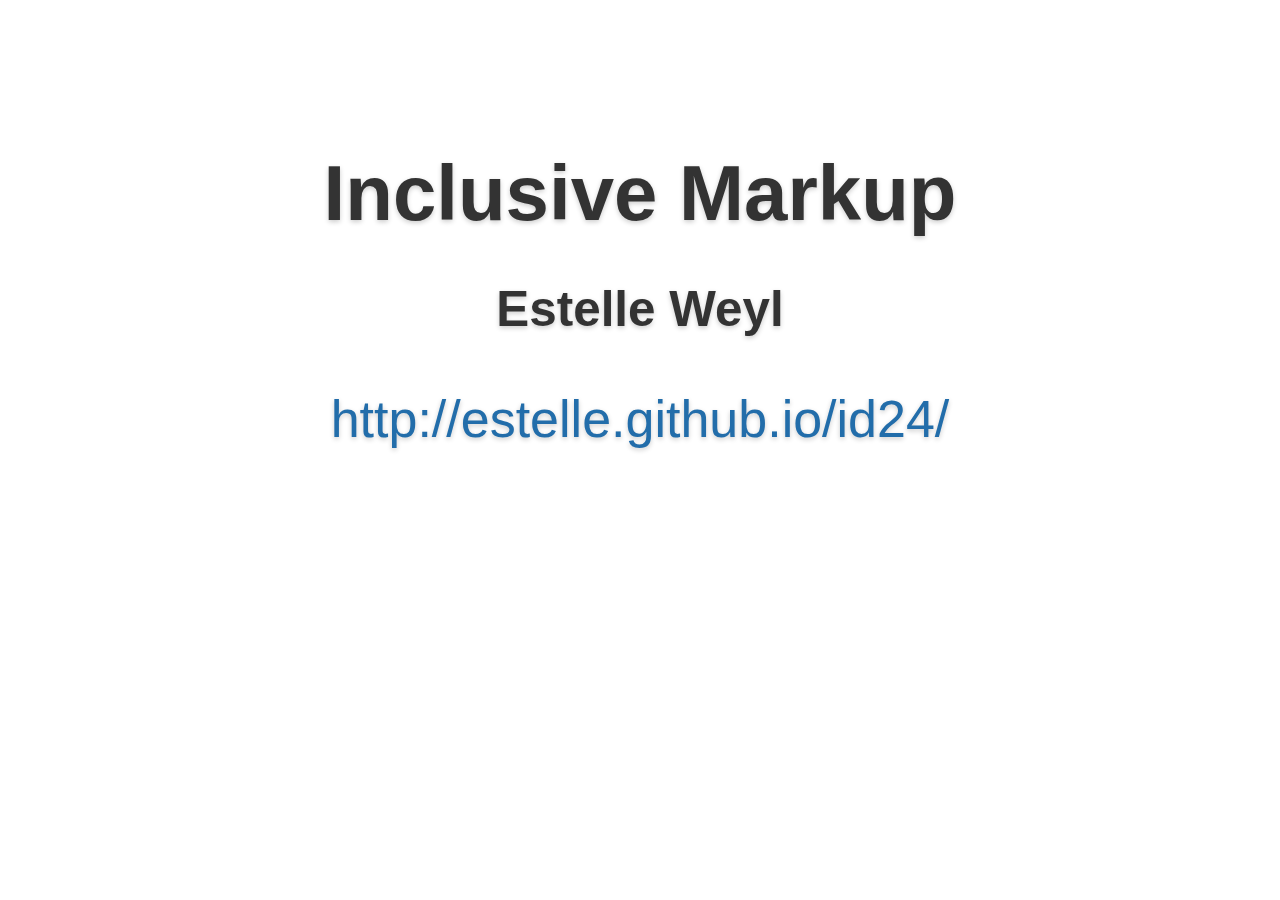
==== index.html @ c968b239 "first commit" ====
<!DOCTYPE HTML>
<html>
<head> 
<meta charset="utf-8" />
    <title>Simple.  Accessible. Fast.</title>
<!--
Made by: Estelle Weyl
Copyright:  CC-SA-NC-BY - Creative Commons Attribution-NonCommercial-ShareAlike
Based on: http://estelle.github.com/slides 
-->    
<link rel="stylesheet"  class="removeForAT" href="css/styles.css">
<style>
pre {padding-top: 1.8vh;line-height: 4vh; background-size: 100% 8vh; font-size: 3.5vh; position: relative; top: -10px;}
.tweet .content{
  display: flex;
  align-content: center;
  justify-content: center;
  height: 80vh;
  padding-top: 120px;
}
twitterwidget {
  transform: scale(1.5) !important;
}

.wcag2 p + ol {
  max-height: 0px;
  overflow: hidden;
  transition: 200ms;
}
.wcag2 p:hover + ol {
  max-height: 1000px;
}
object.enlarge {
  width: 75%;
}
</style> <base target="play"/>
</head>

<body> 
<div id="presentation">
   <div id="slides">
   


  <div class="slide intro">
    <section class="content">
    <h1 style="font-size: 3rem; margin-top: 10%;">Inclusive Markup</h1>
      <h2>Estelle Weyl</h2>
      <p><a href="http://estelle.github.io/id24/
">http://estelle.github.io/id24/

</a></p>
<button id="killCSS" class="skiplink">Enable Screen Reader Access</button>
      
    </section>
</div>





<div class="slide">
<section class="content">
<h1>Estelle Weyl</h1>
<h2>Funemployed at <a href="http://www.standardista.com">standardista.com</a></h2><h2><a href="http://www.twitter.com/estellevw">@estellevw</a><br><a href="http://www.twitter.com/standardista">@standardista</a></h2>
<div style="display: flex">
  <img src="http://akamaicovers.oreilly.com/images/9780987467485/cat.gif" alt="HTML5 and CSS3 for the Real World">
  <img src="http://akamaicovers.oreilly.com/images/0636920041658/cat.gif" alt="Animations and Transitions with CSS"/>
  <img src="http://akamaicovers.oreilly.com/images/0636920021711/cat.gif" alt="MObile HTML5" />
  <img src="http://akamaicovers.oreilly.com/images/0636920025955/cat.gif" alt="Web Performance Daybook"/>
  <img src="https://covers.oreillystatic.com/images/0636920066682/cat.gif" alt="Flexbox in CSS"/>
  <img src="https://covers.oreillystatic.com/images/0636920012726/cat.gif" alt="CSS: The Definitive Guide">
</div>
</section>
</div>


<div class="slide intro">
<header><h1 aria-label="Using Web Standards for Accessibility and Performance" onmouseover="this.innerHTML
 = 'Accessibility and Performance with Web Standards';"
 onmouseout="this.innerHTML
 = 'Inclusive Markup';"
 >Inclusive Markup.</h1></header>

  <table cellpadding="0" cellspacing="0" align="center">
  	<tr>
  	<td style="border-bottom: 5px solid #226daa; width: 25vw; height: 20vh;">Issues</td>
  	<td style="border-left: 5px solid #226daa;  border-bottom:5px solid #226daa; ">Prescriptions</td>
  	</tr>
  	<tr>
  	<td>Features</td>
  	<td style="border-left: 5px solid #226daa; width: 25vw; height: 20vh;">Solutions</td>
  	</tr>
  </table>

</div>

<div class="slide intro">
<header><h1>Accessibility</h1></header>
</div>



<!-- slide -->
<div class="slide blind">
<h1>Screen Reader experience</h1>
<p><a href="" aria-label="don't click this link. It's a example of bad user experience">click here</a>.</p> <div style="color: black">When the only text in a link is "click here", the screen reader user has a bad experience, and the user tabbing through links has to read the context around the link to figure out what is going on.</div>
</p>
</div>


<!-- Slide -->
<div class="slide deaf">

<h1>Hearing impaired experience</h1>
<section>
<iframe src="https://vine.co/v/eaKw7953pij/embed/simple" width="600" height="600" frameborder="0" aria-label="a video of Miss Piggy and Kermit the frog speaking (along with Statler and Waldorf), but there is no sound and no subtitles"></iframe><script src="https://platform.vine.co/static/scripts/embed.js"></script>
  </video>
  </section>
</div>

<!-- slide -->
<div class="slide deaf colorblind" style="">
<h1>Color Blindness experience</h1>
<section><img src="assets/images/colors.jpg" style="max-height: 90vh; max-width: 100vw" alt="five examples of numbers that might be impossible to read to a user depending one their type of color blindness">
</div>
      <!-- slide -->
   <div class="slide tweet" style="text-align: center; padding-top: 40px;"> 
<a href="https://twitter.com/dugboticus/status/720542337185771520"><img alt="Disability: a mismatch in interaction between the features of a person’s body and the features of the environment in which they live. &mdash; Alistair Duggin (@dugboticus) April 14, 2016" src="assets/images/tweetdisability.png"></a>
</div>


<div class="slide graph svg">
<header><h1>We all benefit from the <abbr title="Americans with Disabilities Act">ADA</abbr></h1></header>
	
<ul>
	<li><svg xmlns="http://www.w3.org/2000/svg" xmlns:xlink="http://www.w3.org/1999/xlink" version="1.1" x="0px" y="0px" viewBox="0 0 96 120" enable-background="new 0 0 96 96" xml:space="preserve" aria-label="wheelchair"><title>wheelchair</title><path d="M90,79h-8V49c0-1.1-0.9-2-2-2h-7.408c-1.424-4.4-3.699-8.416-6.619-11.86C65.973,35.092,66,35.052,66,35V17c0-1.1-0.9-2-2-2  H26V5c0-1.1-0.896-2-2-2h-6c-1.104,0-2,0.9-2,2s0.896,2,2,2h4v20c0,0.056,0.028,0.1,0.032,0.156C11.288,33.18,4,44.668,4,57.836  C4,77.229,19.772,93,39.16,93c19.388,0,35.164-15.771,35.164-35.164c0-2.34-0.248-4.624-0.68-6.836H78v30c0,1.1,0.9,2,2,2h10  c1.104,0,2-0.9,2-2S91.1,79,90,79z M26,19h36v12.156c-6.152-5.272-14.12-8.48-22.84-8.48c-4.656,0-9.088,0.924-13.16,2.584V19z   M39.16,63.836c-3.308,0-5.996-2.691-5.996-6s2.688-6,5.996-6c3.312,0,6.004,2.691,6.004,6S42.472,63.836,39.16,63.836z"></path><path d="M41.16,57.836c0,1.105-0.895,2-2,2s-2-0.895-2-2s0.895-2,2-2S41.16,56.73,41.16,57.836z"></path><text x="0" y="111" fill="#000000" font-size="5px" font-weight="bold" font-family="'Helvetica Neue', Helvetica, Arial-Unicode, Arial, Sans-serif">Created by iconsmind.com</text><text x="0" y="116" fill="#000000" font-size="5px" font-weight="bold" font-family="'Helvetica Neue', Helvetica, Arial-Unicode, Arial, Sans-serif">from the Noun Project</text></svg></li>
	<li>

<svg aria-label="baby carriage or pram" xmlns="http://www.w3.org/2000/svg" xmlns:xlink="http://www.w3.org/1999/xlink" version="1.1" x="0px" y="0px" viewBox="0 0 96 120" enable-background="new 0 0 96 96" xml:space="preserve"><title>baby carriage or pram</title><path d="M44.988,63h20c15.863,0,28.836-12.393,29.871-28H15.12C16.16,50.604,29.124,63,44.988,63z"></path><path d="M12.156,31h5.66L4.528,17.712c-0.78-0.776-2.048-0.776-2.828,0c-0.78,0.78-0.78,2.048,0,2.828L12.156,31z"></path><path d="M64.988,3h-12c-1.104,0-2,0.896-2,2v26h43.896C93.844,15.392,80.855,3,64.988,3z"></path><path d="M78.652,65c-7.721,0-14,6.28-14,14c0,7.721,6.279,14,14,14c7.72,0,14-6.279,14-14C92.652,71.28,86.372,65,78.652,65z"></path><path d="M34.652,65c-7.72,0-14,6.28-14,14c0,7.721,6.28,14,14,14c7.72,0,14-6.279,14-14C48.652,71.28,42.372,65,34.652,65z"></path></svg>
	</li>
	<li>
<svg aria-label="roller bag" xmlns="http://www.w3.org/2000/svg" xmlns:xlink="http://www.w3.org/1999/xlink" version="1.1" x="0px" y="0px" viewBox="0 0 96 120" enable-background="new 0 0 96 96" xml:space="preserve"><title>roller suitcase</title><path d="M10.74,62.676l48.084-48.084l-3.816-3.82c-3.832-3.836-11.72-3.272-15.836,0.844L7.388,43.4  c-4.24,4.244-4.46,11.464-0.464,15.456L10.74,62.676z"></path><path d="M91.352,18.836l-4.244-4.244c-0.779-0.78-2.051-0.78-2.828,0c-0.779,0.776-0.779,2.048,0,2.828l2.828,2.828L75.788,31.56  L61.652,17.42L13.568,65.504l6.108,6.104c0.392,0.393,0.904,0.584,1.416,0.584c0.512,0,1.024-0.195,1.416-0.584  c4.852-4.852,11.852-5.084,16.504-0.432c0.752,0.752,2.08,0.752,2.828,0l49.516-49.512c0.377-0.376,0.584-0.884,0.584-1.416  S91.729,19.212,91.352,18.836z"></path><path d="M24.848,73.027c-3.372,3.381-3.368,8.873,0.004,12.248c1.636,1.633,3.808,2.537,6.12,2.537c2.316,0,4.488-0.904,6.124-2.541  c3.372-3.371,3.372-8.863,0-12.248C33.82,69.752,28.116,69.752,24.848,73.027z"></path></svg>
	</li>
	</ul>
</div>

<div class="slide graph">
<header><h1>Disability is a spectrum</h1></header>
<div class="arrow" style="margin-top: 30px" aria-label="disabilities range from situational to permanent">
		<div>permanent</div>
		<div class="border"></div>
		<div>situational</div>
	</div>
<ul>
	<li>Parapalegic</li>
	<li>Broken Leg</li>
	<li>Stillettos</li>
</ul>

<ul>
	<li>Blind</li>
	<li>Reading Glasses</li>
	<li>Sun Glare</li>
</ul>
<ul>
	<li>Dyslexic</li>
	<li>Medicated</li>
	<li>Distracted</li>
</ul>

<ul>
	<li>Quadrapalegic</li>
	<li>Broken Arm</li>
	<li>Holding a Baby</li>
</ul>

<ul>
	<li>Hard of Hearing</li>
	<li>Aircraft Marshaller</li>
	<li>Forgotten Headphones</li>
</ul>


	<div class="arrow">
		<div>permanent</div>
		<div class="border"></div>
		<div>situational</div>
	</div>
</div>
<!-- slide -->

<div class="slide">
<h1 class="aria"><i>A</i>ccessible
<i>R</i>ich
<i>I</i>nternet 
<i>A</i>pplications</h1>
</div>




<div class="slide tweet" style="text-align: center; padding-top: 40px;"> 
<section class="content">
<blockquote class="twitter-tweet" data-lang="en"><p lang="en" dir="ltr">The 1st rule of ARIA use is if you can use a native HTML element or attribute with the semantics behavior already built in, do that instead!</p>&mdash; Estelle Weyl (@estellevw) <a href="https://twitter.com/estellevw/status/702935029807058944">February 25, 2016</a></blockquote>
<script async src="//platform.twitter.com/widgets.js" charset="utf-8"></script></section>

</div>


<div class="slide intro">
<header><h1>Performance</h1></header>
</div>



      <!-- slide -->
   <div class="slide tweet"> 

<section class="content">
<blockquote class="twitter-tweet" data-lang="en"><p lang="en" dir="ltr">I remember when 3G was primary mobile speed. It was slow but still worked, so why now when my phone says 3G it becomes completely useless.</p>&mdash; Stephen Gundee (@StephenGundee) <a href="https://twitter.com/StephenGundee/status/712650972133138433">March 23, 2016</a></blockquote>
<script async src="//platform.twitter.com/widgets.js" charset="utf-8"></script>
</section>
</div>

  <!-- Compare 2010 to 2017 -->
<div class="slide">
  <header>
    <h1>584% increase in file size in 7 years</h1>
  </header>
  <section class="content">
  <div style="display: flex; justify-content: space-evenly; text-align: center">
 <div>
    <h3>November 2017</h3>
  <img id="bytesperpage" class="chart" src="http://chart.googleapis.com/chart?chs=700x394&cht=p&chco=226daa&chd=t:1531,71,77,613,101,1257,2&chds=0,1531&chdlp=b&chdl=total%203658%20kB&chl=Images+-+1531+kB%7CHTML+-+71+kB%7CStylesheets+-+77+kB%7CScripts+-+613+kB%7CFonts+-+101+kB%7CVideo+-+1257+kB%7COther+-+2+kB&chma=|5"
  alt='In November 2017, content is Images=1531kb, HTML=71kb, Stylesheets=77kb, Scripts=613kb, Fonts=101kb, Video=1257 and Other=1kb for a total of 3,658 kb'></div>
      <div>
        <h3>November 2010</h3><br><br>
  <img style="" id="bytesperpage" class="chart" src="http://chart.googleapis.com/chart?chs=350x197&amp;cht=p&amp;chco=aa226d&amp;chd=t:372,31,24,103,1,17&amp;chds=0,372&amp;chdlp=b&amp;chdl=total 626 kB&amp;chl=Images+-+372+kB%7CHTML+-+31+kB%7CStylesheets+-+24+kB%7CScripts+-+103+kB%7CFonts+-+1+kB%7COther+-+17+kB&amp;chma=|5" alt='In 2010, content was Images=372kb, HTML=31kb, Stylesheets=24kb, Scripts=103kb, Fonts=1kb, and Other=17kb for a total of 626kb'>

      </div>
    </div>
  </section>
</div>


<!-- table of 2017 - 2010 -->
<style>
   .comparisonTable {
      border-spacing: 0.2em;
      caption-side: top;
   }
   .comparisonTable th {
    text-align: left;
    padding-left: 1em;
   }
   .comparisonTable td,
   .comparisonTable thead th:not(:first-of-type) {
      text-align: right;
      padding-right: 1em;
   }
   .comparisonTable col:first-of-type,
   .comparisonTable tr:hover {
      background-color: #ddd; 
      width: 8em;
   }
   .comparisonTable thead,
   .comparisonTable tfoot {
      background-color: #ddf; 
   }
   .comparisonTable col {}
   .comparisonTable caption {font-size: large;}
</style>
<div class="slide">
  <header><h1>Comparison Table</h1></header>
  <section class="content">
    <table class="comparisonTable">
      <caption>Average Bytes per Page by Content Type for Alexa Top 1,000 sites</caption>
      <colgroup>
        <col/>
        <col/>
        <col/>
      </colgroup>
      <thead>
        <tr>
          <th>Content Type</th>
          <th>2010</th>
          <th>2017</th>
        </tr>
      </thead>
      <tbody>
        <tr>
          <th>Images</th>
          <td>372 kB</td>
          <td>1,531 kB</td>
        </tr>
        <tr>
          <th>HTML</th>
          <td>31 kB</td>
          <td>71 kB</td>
        </tr>
        <tr>
          <th>Stylesheets</th>
          <td>24 kB</td>
          <td>77 kB</td>
        </tr>
        <tr>
          <th>Scripts</th>
          <td>103 kB</td>
          <td>613 kB</td>
        </tr>
        <tr>
          <th>Fonts</th>
          <td>1 kB</td>
          <td>101 kB</td>
        </tr>
        <tr>
          <th>Video/other</th>
          <td>17 kB</td>
          <td>1,259 kB</td>
        </tr>
    </tbody>
      <tfoot>
        <tr>
          <td></td>
          <td>626 kB</td>
          <td>3,658 kB</td>
        </tr>
      </tfoot>
    </table>

  </section>
</div>

<!-- you don't need a framework -->
<div class="slide object">
  
  <object data="http://estelle.github.io/jsframeworks/" style="max-height: 90vh; max-width: 90vw; border: 5px solid black; margin: auto;margin: 5vh 5vw;"></object>
  <a href="http://estelle.github.io/jsframeworks/" class="objectlink">Open talk</a>
</div>



<div class="slide intro">
<header><h1>Prescriptions</h1></header>
</div>





<div class="slide"> 
<header><h1>Image Optimization</h1></header> 
<section class="content"> 
<dl class="hidden_dd">
<dt>GZip</dt>
<dd>GZip works best for text-based content, while providing little to no byte shrinkage on previously-compressed assets. SVG is a text-based image format. Minifying and GZipping SVG image and font files can greatly <a href="http://calendar.perfplanet.com/2014/tips-for-optimising-svg-delivery-for-the-web/">reduce their SVG file size</a>. Minify first. Then Gzip.</dd>
<dt>Remove Image Metadata</dt>
<dd>Cameras and software often add metadata to images that is not seen by the web user. This metadata can actually be a security risk by exposing geographical data. There’s free software that will <a href="https://itunes.apple.com/us/app/exifpurge/id784466108?mt=12">strip EXIF metadata</a> from multiple images at a time.</dd>
<dt>Resize Images</dt>
<dd>Serve the smallest image file for the screen size and resolution. <ul>
<li> <a href="https://developer.mozilla.org/en-US/docs/Web/HTML/Element/picture">&lt;picture&gt;</a> element</li>
<li><a href="http://www.sitepoint.com/how-to-build-responsive-images-with-srcset/">srcset</a> attribute</li><li>load small background images in CSS </support <a href="http://caniuse.com/#search=srcset">Internet Explorer</a>, consider using <a href="http://scottjehl.github.io/picturefill/">Picturefill</a> or JS-free <a href="https://www.smashingmagazine.com/2013/06/clown-car-technique-solving-for-adaptive-images-in-responsive-web-design/">Clown Car Technique</a>.</li>
<li>Serve scaled images. Resizing images means <a href="http://blog.cloudfour.com/responsive-images-101-part-9-image-breakpoints/">downloading unneeded pixels</a> and take longer to decode and paint.
</li></ul>
</dd>
<dt>Optimize Images</dt>
<dd>Serve the smallest image size for the screen size and resolution. Images, no matter the size, should be compressed as much as possible without noticeably degrading the quality. Image compression programs include <a href="https://imageoptim.com/">ImageOptim</a> and <a href="https://pngmini.com/">ImageAlpha</a> for pngs. Can be automated with machine learning with <a href="https://www.instartlogic.com/blog/playing-smartvision-intelligent-image-optimization">SmartVision</a>.</dd>
<dt>Use the Right Image Format</dt>
<dd>Image types include SVG, GIF, JPEG, PNG, and WebP. 
<ul>
<li>GIF: Palette of less than 256 colors, like a comic, for transparency and for low quality animation</li>
<li>SVG: Better than GIFS: Scalable, Animatable, unlimited color pallette</li>
<li>PNG: When you need transparency and have more than 256 colors.</li>
<li>JPEG: raster images</li>
<li>JPEG with a CSS mask: when you need transparency on a raster image and PNG-24 file size is huge</li>
<li> WebP:  Animation, transparency, and great resolution with small file size, but only supported in Blink. <a href="https://developers.google.com/speed/webp/faq#which_web_browsers_natively_support_webp">Test WebP</a></li>
<li>JPEG-XR: For Edge</li>
</ul>
</dd>
<dt>Reduce the Number of Images</dt>
<dd>Reduce HTTP requests with sprites. Also, consider reducing actual number of images your page requires: is your image worth 1,000 words or does your site work better without it?</dd>
<dt>Leverage CSS</dt>
<dd>Leverage CSS to reduce image size and number of images:
<ul><li><strong>Image Masking:</strong> use <a href="http://wegraphics.net/blog/articles/png-masking-how-to-dynamically-shape-any-image-on-your-website/">image masking</a> when you need a “transparent JPEG” without PNG-24 file size</li>
<li><strong>CSS Effects:</strong> gradients, borders, outlines, rounded corners, shadows, etc. Create resolution-independent effects with minifiable &amp; gZippable text</li>
<li><strong>Sprites:</strong> until HTTP/2 is fully supported  use <a href="https://www.smashingmagazine.com/2009/04/the-mystery-of-css-sprites-techniques-tools-and-tutorials/">image sprites</a> and background-position to reduce number of requests</li>
<li><strong>Animation:</strong> when animating GIFs, consider CSS <a href="http://codepen.io/estelle/pen/LyItm">animation using the steps()</a> timing function and sprites as an alternative</li>
<li><strong>Filters:</strong> use <a href="http://www.html5rocks.com/en/tutorials/filters/understanding-css/">CSS filter</a> effects instead of multiple versions of the same image if you want filters applied: save bytes, HTTP requests and time</li>
<li><strong>Media Queries:</strong> Use media queries to serve hi-res images to hi-res devices</li>
</ul></dd>
</dl>
<p><strong>Note:</strong> Include an <em>alt</em> attribute on all  foreground images, with empty <a href="http://webaim.org/techniques/alttext/"><em>alt</em> attribute</a> for decorative images.</p>

<a class="pagelink" href="https://www.instartlogic.com/blog/image-optimization-tips-for-improved-web-performance">Image Optimization Tips</a>
</section>
</div> 
 
  


<div class="slide">
<header><h1>Video Optimization</h1></header>
<section class="content">
  <ul>
    <li>If possible, omit videos</li>
    <li>Compress all videos</li>
    <li>Optimize &lt;source> order</li>
    <li>Remove audio from muted heroes</li>
</ul>
<small><a href="http://www.standardista.com/web-performance-video-optimization/">http://www.standardista.com/web-performance-video-optimization/</a></small>
</section>

</div>


<div class="slide">
<header><h1>PageSpeed</h1></header>
<section class="content">
<dl class="hidden_dd">
<dt>Minimize request size</dt>
 <dd>GZip all requests. </dd>
<dt>Leverage browser caching.</dt>
 <dd>Include caching headers for all requests with a future date so previously fetched responses can be reused instead of refetched.</dd>
<dt>Specify a cache validator</dt>
 <dd>Specify a <code>Last-Modified</code> or ETag header to enable cache validation. ETags provide revalidation tokens automatically sent by client to check if there are file changes since last requested. </dd>
<dt>Minify CSS, JS &amp; HTML</dt>
 <dd>Removing unnecessary whitespace saves bandwidth</dd>
<dt>Defer parsing of JavaScript</dt>
 <dd>inlcude <code>async</code> attribute in your <code>&lt;script&gt;</code> tags so client can continue downloading assets instead of waiting as scripts are downloaded, parsed and excecuted.</dd>
<dt>Optimize images</dt>
 <dd>Choose best format and compression on a per image basis include: type of data being encoded, image format capabilities, quality settings, resolution, and more. Leverage SVG and CSS. See previous page.</dd>
<dt>Specify a character set</dt>
 <dd>Including a content-type header, such as <code>Content-Type: text/html; charset=UTF-8</code> reduces browser processing. Can start parsing HTML immediately when it knows which character set it has.</dd>
<dt>Remove query strings from static resources</dt>
 <dd>Resources with a "?" in the URL are not cached by some proxy caching servers</dd>
<dt>Specify a Vary: Accept-Encoding header</dt>
 <dd>In case client doesn't support compression, tells proxy server to store both compressed and uncompressed versions.</dd>
<dt>Avoid CSS @import</dt>
 <dd>Only starts downing imported file once encountered rather than in parallel.</dd>
<dt>Avoid a character set in the meta tag</dt>
 <dd>Better to include it in HTTP Content-Type header (IE8 rule)</dd>
<dt>Avoid bad requests</dt>
 <dd>404 and 410 errors waste time. If requests are for blocking resources, it becomes a more serious problem.</dd>
<dt>Avoid landing page redirects</dt>
 <dd>If your site requires redirects, do them server-side not client side, to reduce round trip requests. Removing HTTP redirects removes extra round trips.</dd>
<dt>Combine images into CSS sprites</dt>
 <dd></dd>
<dt>Enable Keep-Alive</dt>
 <dd>HTTP persistent connections allows a TCP connection to send and receive multiple HTTP requests, reducing latency for subsequent requests.</dd>
<dt>Enable compression</dt>
 <dd>GZip!</dd>
<dt>Inline Small CSS &amp; JS</dt>
 <dd></dd>
<dt>Minimize redirects</dt>
 <dd>Minimizing redirects removes additional RTTs and wait time for users.</dd>
<dt>Optimize the order of styles and scripts</dt>
 <dd></dd>
<dt>Prefer asynchronous resources</dt>
 <dd>Many JS libraries and frameworks were originally written as synchronous scripts, but now have asynchronous versions. Use the asynchronous versions. </dd>
<dt>Put CSS in the document head</dt>
 <dd></dd>
<dt>Serve resources from a consistent URL</dt>
 <dd></dd>
<dt>Serve scaled images</dt>
 <dd>Properly sized images saves bandwidth.</dd>
<dt>Specify image dimensions</dt>
 <dd>Enables rendering page before images are downloaded. Without proper dimensions, browser will need to reflow and repaint upon image downloaded.</dd>
</dl>
<a class="pagelink" href="https://developers.google.com/speed/docs/insights/about#send-us-your-feedback">Page Speed</a>
</section>
</div>


<!--
<div class="slide"> 
<header><h1>Speed Rules</h1></header> 
<section class="content"> 
<dl class="hidden_dd">
<dt>Avoid landing page redirects</dt>
 <dd>Instead of creating a m.mysite.com, create responsive content. Redirects trigger an additional HTTP request-response cycle and delay page rendering. In the best case, each redirect will add a single roundtrip (HTTP request-response), and in the worst it may result in multiple additional roundtrips to perform the DNS lookup, TCP handshake, and TLS negotiation in addition to the additional HTTP request-response cycle. Minimize use of redirects to improve site performance.</dd>

<dt>
Enable compression</dt>
 <dd></dd>
<dt>
Improve server response time</dt>
 <dd></dd>
<dt>
Inline CSS</dt>
 <dd></dd>
<dt>
Leverage browser caching</dt>
 <dd></dd>
<dt>
Minify resources</dt>
 <dd></dd>
<dt>
Optimize images</dt>
 <dd></dd>
<dt>
Optimize CSS delivery</dt>
 <dd></dd>
<dt>
Prioritize visible content</dt>
 <dd></dd>
<dt>
Remove render-blocking JavaScript</dt>
 <dd></dd>


<dt>Use asynchronous scripts</dt>
 <dd>Instead of blocking loading while waiting for scripts to finish downloading before the page renders, script are downloadeded in the background</dd>

 </dl>

 <a class="pagelink" href="https://developers.google.com/speed/docs/insights/rules">Page Speed Insights</a>
 </section>
</div>-->

<div class="slide"> 
<header><h1>Usability Rules</h1></header> 
<section class="content"> 
<dl class="hidden_dd">
<dt>Avoid plugins</dt>
 
<dt>Configure the viewport</dt>
 <dd>Optimize pages to display well on mobile devices by including a meta viewport in the head of the document specifying <code>width=device-width, initial-scale=1</code>.

<pre>&lt;meta name=viewport content="width=device-width, initial-scale=1"&gt;</pre></dd>
<dt>Size content to viewport</dt>
 <dd>Scrolling websites vertically is Okay, but horizontally creates poor user experience. Use media queries and <code>vh</code>, <code>vw</code> and percents for width.

</dd>
<dt>Size tap targets appropriately</dt>
 <dd>Set a minimum tap target size of  of 48 CSS pixels on a site with a properly-set mobile viewport. Make important tap targets large enough to be easy to press, ensuring there is extra spacing between smaller tap targets.</dd>
<dt>Use legible font sizes</dt>

 </dl>
 <a class="pagelink" href="https://developers.google.com/speed/docs/insights/rules">Page Speed Insights</a>
 </section>
</div>



<div class="slide">
<header><h1>WCAG 1.0 (1998)</h1></header>
<section>
<ol class="pop"><li>Provide equivalent <i>alt</i>ernatives to auditory and visual content
</li><li>Don’t rely on <i>color</i> alone
</li><li>Use markup (<i>HTML</i>) and style sheets (<i>CSS</i>), and do so properly
</li><li>Clarify natural <i>lang</i>uage usage
</li><li>Create tables that transform gracefully
</li><li>Ensure that pages featuring new technologies transform gracefully
</li><li>Ensure user control of <i>time</i> sensitive content changes
</li><li>Ensure direct accessibility of embedded user interfaces
</li><li>Design for <i>device independence</i>
</li><li>User interim solutions
</li><li>Use W3C technologies and guidelines
</li><li>Provide context and orientation information
</li><li>Provide clear <i>nav</i>igation mechanisms
</li><li>Ensure that documents are <i>clear</i> and <i>simple</i>
</li></ol>
</section>
</div>



<div class="slide wcag2">
<header><h1>WCAG 2.0 (2008)</h1></header>
<section style="height: 80vh; overflow: scroll;">
<p><strong>Perceivable:</strong> Content &amp; UI components</p>
<ol>
<li>Provide text alternatives for any non-text content so that it can be changed into other forms people need, such as large print, braille, speech, symbols or simpler language.</li>
<li>Time-based media: Provide alternatives for time-based media.</li>
<li>Create content that can be presented in different ways (for example simpler layout) without losing information or structure.
</li>
<li>Make it easier for users to see and hear content including separating foreground from background.</li>
</ol>
<p><strong>Operable:</strong> UI and Nav </p>
<ol>
<li>Make all functionality available from a keyboard.</li>
</li>
<li>Provide users enough time to read and use content.
</li>
<li>Do not design content in a way that is known to cause seizures.
</li>
<li>Provide ways to help users navigate, find content, and determine where they are.</li>
</ol>
<p>
<strong>Understandable:</strong>
Information &amp; operation of UI</p>
<ol>
<li>Make text content readable and understandable.
</li>
<li>Make web pages appear and operate in predictable ways.
</li>
<li>Help users avoid and correct mistakes.</li>
</ol>
<p><strong>Robust:</strong>
Content interprable by UAs, including AT.</p>
<ol>
<li>Maximize compatibility with current and future user agents, including assistive technologies.
</li>
</ol></section>
</div>

<!--
<div class="slide object" style="overflow: scroll">
<div style="height: 100vh; overflow: scroll; align-self: center; background-color: #333">
<img src="http://webaim.org/resources/designers/media/designers.png" alt="text from image is on next page" style="width: 90vw; margin: auto";"></div><a href="http://webaim.org/resources/designers/" class="pagelink">Get Poster</a>
</div>
-->
<div class="slide">
<header><h1>Accessible Design Rules</h1></header>

<section>
<ol class="pop" style="height: 80vh; overflow: scroll;"><li><b>Plan <i>Heading Structure</i> Early</b>
<br/>Ensure all content and design fits into a <a href="../a11yperf/techniques/semanticstructure/">logical heading structure</a>.</li>

<li><b>Consider <i>Reading Order</i></b>
<br/>The <a href="/techniques/screenreader/">reading order</a> should be the same as the visual order.</li>

<li><b>Provide Good <i>Contrast</i></b>
<br/>Be especially careful with light shades of gray, orange, and yellow. Check your contrast levels with our color contrast checker.</li>

<li><b>Use True <i>Text</i> Whenever Possible</b>
<br/>True text enlarges better, loads faster, and is easier to translate. Use CSS to add visual style.</li>

<li><b>Watch the Use of CAPS</b>
<br/>All caps can be difficult to read and can be read incorrectly by screen readers.</li>

<li><b>Use Adequate <i>Font Size</i></b>
<br/>Font size can vary based on the font chosen, but 10 point is usually a minimum.</li>

<li><b>Remember <i>Line Length</i></b>
<br/>Don't make it too long or too short.</li>
<li><b>Make Sure <i>Links</i> are Recognizable</b>
<br/>Differentiate links in the body of the page with underlines or something other than color alone.</li>

<li><b>Design Link <i>Focus</i> Indicators</b>
<br/>Ensure keyboard users can visually identify a focused link. Use the standard dotted line or other non-color designators.</li>

<li><b>Design a "<i>Skip</i> to Main Content" Link</b>
<br/>A link for keyboard users to skip navigation should be at the top of the page. It can be hidden, but should be visible when it receives keyboard focus.</li>

<li><b>Ensure <i>Link Text</i> Makes Sense on Its Own</b>
<br/>Avoid "Click Here" in link text. Other ambiguous links, such as "More" or "Continue", can also be confusing.</li>

<li><i>Motion and sound</i>: <b>Use Animation, Video, and Audio Carefully</b>
<br/>If used, provide a play/pause button. Avoid flashing or strobing content: It can cause seizures.</li>

<li><b>Don't Rely on <i>Color</i> Alone</b>
<br/>Because users often can't distinguish or may override page colors, color cannot be the only way information is conveyed.</li>

<li><b>Design Accessible <i>Form Controls</i></b>
<br/>Ensure form controls have descriptive labels and instructions. Pay close attention to form validation errors and recovery mechanisms.</li></ul>
<a href="http://webaim.org/resources/designers/" class="pagelink">Get Poster</a>
</section>
</div>


<div class="slide">
<header><h1>Tips</h1></header>
<section>
<p class="temphidden">UA Sniffing ≠ AT Sniffing</p>
<p class="temphidden">Managing focus is required. Has to be added with JavaScript</p>
<p class="temphidden">Use browser defaults as much as possible</p>
</section>
</div>


<div class="slide tweet" style="text-align: center; padding-top: 40px;"> 
<section class="content">
<blockquote class="twitter-tweet" data-lang="en"><p lang="en" dir="ltr">By default HTML is accessible. As developers, our job is to not fuck it up.</p>&mdash; Smelly (@last8years) <a href="https://twitter.com/last8years/status/788059992473542657">October 17, 2016</a></blockquote></section>
<script async src="//platform.twitter.com/widgets.js" charset="utf-8"></script>
</div>

<div class="slide intro">
<header><h1>Issues</h1></header>
</div>



<div class="slide object" style="background: url(assets/images/visalogin.png) no-repeat center 0;">
<object data="https://secure.checkout.visa.com" aria-label="https://secure.checkout.visa.com"></object>
<a href="https://secure.checkout.visa.com" class="pagelink" aria-label="Visit visa checkout live" >Original Site</a>
</div>

<div class="slide">
<div style="text-align: center;font-weight: bold;font-size: 30vw; transform: scale(1,0.8); color: #226DAA">RDD</div>
</div>


<div class="slide">
<header><h1>CSS</h1></header>
<section>
<p>8,596 lines, 627 KiB</p>
<pre>@<b>-webkit-</b>keyframes fadeOutAndMoveDown {
    0% {
        top: 50%;
        opacity: 1;
        <b>-ms-</b>filter: "progid:DXImageTransform.Microsoft.Alpha(Opacity=100)"
    }

    100% {
        top: 55%;
        opacity: 0;
        -ms-filter: "progid:DXImageTransform.Microsoft.Alpha(Opacity=0)"
    }
}</pre>
</section>
</div>




<div class="slide object">
<object data="https://www.webpagetest.org/result/160406_HP_14ZZ/1/details/">Results from Web page Test for Visa Checkout page</object>
</div>


<div class="slide object" 
style="background: url(assets/images/visalogin2.png) no-repeat center 0;">
<object data="site/index.html">A reproduction of visa checkout</object>
<a href="site/index.html" class="pagelink" aria-label="my version of visa checkout">My Version</a>
</div>


<div class="slide object">
<object data="https://www.webpagetest.org/result/160418_TW_NN/5/details/" aria-label="Web Page Test for my version of visa checkout">Web Page Test for my version of visa checkout</object>
</div>


<div class="slide object">
<object data="https://www.webpagetest.org/video/compare.php?tests=160417_WM_114N%2C160417_7M_114P&thumbSize=200&ival=500&end=visual" aria-label="comparison of the real visa checkout versus my visa checkout"></object>
</div>

<div class="slide" style="
background-image: url(assets/images/scaffolding.jpg); 
background-size: cover;" aria-label="Image of bay bridge's scaffolding">
<span class="photocredit">Photo: <a href="https://www.flickr.com/photos/toasty/">Kenneth Lu</a></span>
</div>


<div class="slide object">
<object data="site/index.html"></object>
<a href="site/" class="pagelink" aria-label=" my version of visa checkout">My Version</a>
</div>


<div class="slide intro">
<header><h1>Solutions</h1></header>
</div>


<div class="slide object" style="padding-top: 100px;"> 
<header><h1>My First Framework</h1></header> 
<object data="http://estelleweyl.com/portfolio/kodak.html"></object>
<a href="http://estelleweyl.com/portfolio/kodak.html" class="pagelink">My old portfolio</a>
</div> 
 
  
<div class="slide normal"> 
<header><h1>The code</h1></header>
<pre contenteditable>var <strong>isDHTML, isID, isAll, isLayers</strong>;

if (document.<strong>getElementById</strong>) {
  isID = 1; isDHTML = 1;
} else {
  if (document.<strong>all</strong>) {
    isAll = 1; isDHTML = 1;
  } else {
    browserVersion = parseInt(navigator.appVersion);
    if ((navigator.appName.indexOf('Netscape') != -1) &amp;&amp; (browserVersion == 4)) {
      isLayers = 1; isDHTML = 1;
    }
   }
}

function <strong>findDOM</strong>(objectID,withStyle) {
 if (withStyle == 1) {
   if (isID) { return (document.<strong>getElementById(objectID)</strong>.style) ; }
   else { 
     if (isAll) { return (document.<strong>all[objectID]</strong>.style); }
     else {
        if (isLayers) { return (document.<strong>layers[objectID]</strong>); }
     };
   }
 } else {
    if (isID) { return (document.getElementById(objectID)); 
    } else { 
       if (isAll) { 
          return (document.all[objectID]); 
       } else {
            if (isLayers) { return (document.layers[objectID]); }
       };
    }
  }
}

function setClass(objectID,newClass) {
    var dom =findDOM(objectID, 0);
    dom.className = newClass;
}</pre>
</div> 


<div class="slide object">
<object data="https://robinherbots.github.io/Inputmask/"></object>
<a href="https://robinherbots.github.io/Inputmask/" class="pagelink" aria-label="Github repository for jquery's input masking script">Github Repo</a>
<img src="assets/images/inputmasksize.png"  class="bytes" alt="jquery at 37.7kb and input masking script is 29.6kb">
</div>




<div class="slide thinkoutsidebox intro">
  <div class="box">
    <p aria-label="think outside the box">think</p>
  </div>  
</div>


<div class="slide object">
<object data="https://estelle.github.io/input-masking/indexcss.html"></object>
<a href="https://estelle.github.io/input-masking/indexcss.html" class="pagelink">Github Repo</a>
<img src="assets/images/inputmasksize_a11y.png"  class="bytes" alt="script is only 2.0kb">
</div>

<!--
<div class="slide object">
<object data="http://www.wufoo.com/html5/example/"></object>
<a href="http://www.wufoo.com/html5/example/" class="pagelink">Browser Test</a>
</div>-->


<div class="slide object">
<object data="https://miketaylr.com/code/input-type-attr.html"></object>
<a href="https://miketaylr.com/code/input-type-attr.html" class="pagelink" aria-label="browser test of form controls">Browser Test</a>
</div>


<div class="slide">
<pre contenteditable class="allcode">&lt;ul>
  &lt;li>
    &lt;label for="expiration">Credit Card Expiration Month&lt;/label>
    &lt;input id="expiration" type="tel" placeholder="MM/YY" class="masked" 
    pattern="(1[0-2]|0[1-9])\/\d\d" data-valid-example="11/18" 
    title="2-digit month and 2-digit year greater than 01/15">
  &lt;/li>

&lt;li>
  &lt;label for="zip">Zip Code&lt;/label>
  <b>&lt;input id="zip" type="tel" name="zipcode" class="masked" 
  placeholder="XXXXX" pattern="\d{5}" title="5-digit zip code"></b>
&lt;/li>
&lt;li>
  &lt;label for="zipca">Canadian Zip Code&lt;/label>
  &lt;input id="zipca" type="text" name="zipcodeca"  class="masked"
  placeholder="XXX XXX" pattern="\w\d\w \d\w\d" data-charset="_X_ X_X" 
  title="6-character alphanumeric zip code in the format of A1A 1A1">
&lt;/li>
&lt;li>
  &lt;label for="tel">Telephone&lt;/label>
  &lt;input id="tel" type="tel" name="phone"  class="masked"
  placeholder="(XXX) XXX-XXXX" pattern="\(\d{3}\) \d{3}\-\d{4}" title="10-digit number">
&lt;/li>
&lt;li>
  &lt;label for="cc">Credit Card Number&lt;/label>
  &lt;input id="cc" type="tel" name="ccnumber"  class="masked"
  placeholder="XXXX XXXX XXXX XXXX" pattern="\d{4} \d{4} \d{4} \d{4}" title="16-digit number">
&lt;/li>
&lt;/ul></pre>
<a href="https://github.com/estelle/input-masking/" class="pagelink">Input Masking README.md</a>
</div>





<div class="slide">
<pre contenteditable>
&lt;li>
  &lt;label for="zip">Zip Code&lt;/label>
  <b>&lt;span class="shell">
    &lt;span aria-hidden="true" id="zipMask"><u>&lt;i>&lt;/i>XXXXX</u>&lt;/span>
    &lt;input id="zip" type="tel" name="zipcode" pattern="\d{5}" 
    class="masked" title="5-digit zip code" maxlength="5" 
    placeholder="XXXXX" aria-label="Zip Code: 5-digit zip code">
  &lt;/span></b>
&lt;/li></pre>

<p>on data entry...<span style="position: relative; top: -0.5em;display: inline-block; background-color: rgba(0, 0, 255,  0.1);font-size: 1em; width: 5em;"><i style=" background-color: rgba( 255,0,0,  0.1)">123</i>XX<input value="123" style="position: absolute; top: 50%; left: 0; font-size: 1em; background: rgba(0,255,0,0.1); width: 5em;"></span>&nbsp;&nbsp;<span style="position: relative; display: inline-block; background-color: rgba(0, 0, 255,  0.1);font-size: 1em; width: 5em;"><i style=" background-color: rgba( 255,0,0,  0.1); opacity: 0.3">123</i>XX<input value="123" style="position: absolute; top: 0; left: 0; font-size: 1em; background: rgba(0,255,0,0.1); width: 5em;"></span></p>

<pre contenteditable>&lt;li>
  &lt;label for="zip">Zip Code&lt;/label>
  &lt;span class="shell">
    <b>&lt;span aria-hidden="true" id="zipMask"><u>&lt;i>123&lt;/i>XX</u>&lt;/span></b>
    &lt;input id="zip" type="tel" name="zipcode" pattern="\d{5}" 
    class="masked" title="5-digit zip code" maxlength="5" placeholder="XXXXX"
     aria-label="Zip Code: 5-digit zip code">
  &lt;/span>
&lt;/li>
</pre></div>



<div class="slide">
<header><h1>Create the Mask</h1></header>
<pre contenteditable>  // replaces each masked input t with a shell containing the input and it's mask.
  createShell : function (input) {
    var wrap = document.createElement('span'),
        mask = document.createElement('span'),
        emphasis = document.createElement('i'),
        inputClass = input.getAttribute('class'),
        title = input.getAttribute('title'),
        id = input.getAttribute('id'),
        placeholder = document.createTextNode(input.getAttribute('placeholder'));

    input.setAttribute('maxlength', placeholder.length);
    if(title){
      input.setAttribute('aria-label', document.querySelector("label[for= " + id + "]").innerText + ": " + title);
    }

    mask.setAttribute('aria-hidden', 'true');
    mask.setAttribute('id', id + 'Mask');
    mask.appendChild(emphasis);
    mask.appendChild(placeholder);

    wrap.setAttribute('class', 'shell');
    wrap.appendChild(mask);
    input.parentNode.insertBefore( wrap, input );
    wrap.appendChild(t);
  },</pre></div>




<div class="slide">
<header><h1>Style the Masking</h1></header>
<pre contenteditable>.shell { position: relative; line-height: 1; }
  <b>.shell span</b> {
    position: absolute; left: 3px; top: 1px;
    color: $themeColor;
    pointer-events: none;
    z-index: -1; }
    <b>.shell span i </b>{ /* any of these 3 will work */
<b>      color: transparent;
      opacity: 0;
      visibility: hidden; </b>
      }

.shell span, input.masked { /* make them match */
 <b> background-color: transparent;</b>
  font-size: 16px; font-family: monospace; padding-right: 10px; text-transform: uppercase; }

/* hide placeholder */
.shell .masked<b>::-webkit-input-placeholder</b> {color: transparent;}
.shell .masked<b>::-moz-placeholder</b> {color: transparent;}
.shell .masked<b>:-ms-input-placeholder</b> {color: transparent;}
.shell .masked<b>::placeholder { color: transparent;}</b>
  </pre></div>



<div class="slide">
  <header><h1>ARIA Accessibilty</h1></header>
    <section>
      <ul>
        <li>aria-labeledby="otherElement idValues"</li>
        <li>aria-label="Read by Screen Reader"</li>
        <li>&lt;label for="idOfFormControl"> (or implicit label)</li>
        <li>placeholder</li>
        <li>title</li>
        <li>not accessible</li>
      </ul>
      <pre contenteditable>&lt;label for="telephone"&gt;Telephone Number&lt;/label&gt;
  &lt;input type="tel" id="telephone" placeholder="(XXX) XXX-XXXX"
  aria-describedby="hint"&gt;
  &lt;span class="hint" id="hint"&gt;10-digit phone number&lt;/span&gt;</pre>
  <label for="telephonex">Telephone Number</label>
  <input type="tel" id="telephonex" placeholder="(XXX) XXX-XXXX" aria-describedby="hint3"><span class="hint" id="hint3">10-digit phone number</span>
    </section>
</div>







<div class="slide object">
<object data="inputmask.html"></object>
<a href="inputmask.html" class="pagelink">Open</a>
<img src="assets/images/inputmasksize_a11y.png"  class="bytes" alt="script is only 2.0kb">
</div>


  
<div class="slide intro">
<header><h1 style="font-size: 110%">Failed example of RDD in Production</h1>
<p style="font-size: 90%"><a href="https://secure.checkout.visa.com/addressaddnew">https://secure.checkout.visa.com/addressaddnew</a></p></header>
</div>



<div class="slide object">
<object data="https://estelle.github.io/merry-go-round/"></object>
<a href="https://estelle.github.io/merry-go-round/" class="pagelink">Github Repo</a>

</div>

<div class="slide object">
<object data="noreactvisacarousel.html"></object>
<a href="noreactvisacarousel.html" class="pagelink"></a>
</div>



<div class="slide object">
<object data="carouselA.html"></object>
<img src="assets/images/carousel-carousel.png"  class="bytes" alt="Carousel script is 1.1kb">
</div>






<div class="slide object">
<object data="carouselcss.html" class="enlarge"></object>
<a href="https://github.com/estelle/merry-go-round" class="pagelink">Github Repo</a>

</div>

<div class="slide object">
<object data="carouselcss2.html" class="enlarge"></object>
<a href="http://github.com/estelle/merry-go-round" class="pagelink">Github Repo</a>

</div><div class="slide object">
<object data="carouselcss3.html" class="enlarge"></object>
<a href="https://github.com/estelle/merry-go-round" class="pagelink">Github Repo</a>

</div>

<div class="slide">
<header><h1>5 Accessibility Features</h1></header>
<section>
<ol>
<li>Use the appropriate semantic elements (label and input)</li>

<li>Label describes purpose of selection</li>

<li>States (on / off) are distiguishable</li>

<li>Keyboard access is supported
</li>
<li>Focus state is clearly visible</li></ol>
</section>
</div>

<div class="slide object">
<object data="https://www.w3.org/WAI/tutorials/carousels/"></object>
<a href="https://www.w3.org/WAI/tutorials/carousels/" class="pagelink"><abbr title="Web Content Accessibility Guidelines">WCAG</abbr> Carousel Guidelines</a>
</div>

<div class="slide object">
<object data="https://estelle.github.io/merry-go-round/horse.html"></object>
<a href="https://estelle.github.io/merry-go-round/horse.html" class="pagelink">Merry-Go-Round</a>
</div>


<div class="slide">
<div align="center">
<img src="assets/images/carousel.png" alt="Merry Go Round" style="height: 40vh; margin: 10vh auto" />
<br/>
<img src="assets/images/ceci.png" lang="fr-fr" alt="Ceci n'est pas un carousel" style="height: 10vh;">
</div>
</div>

<div class="slide intro">
<header><h1>Merry-go-round</h1><h2>http://github.io/estelle/merry-go-round</h2>
</div>

<div class="slide object">
<object data="site/index_js.html"></object>
<a href="site/index_js.html" class="pagelink">Example Page</a>
</div>


<div class="slide object">
<!--<object data="../a11yperf/visaselect.html" class="enlarge"></object>-->
<img src="assets/images/dropkick.png" class="bytes" alt="5.8kb for the dropkick js file with jquery dependencyof 38.6 kb minified">
<pre>&lt;section id="footer-listbox" <b>role="listbox" aria-label</b>="Select your country" class="footer-languageSelector">
  &lt;section <b>role="option" tabindex="-1" aria-selected="true" </b>
    id="footerLanguageOption-0" data-value="AR" class="footer-languageSelector-item">
    &lt;label>Argentina&lt;/label>
    &lt;i class="footer-languageSelector-item-icon footer-img-AR">&lt;/i>
  &lt;/section>
  &lt;section <b>role="option" tabindex="-1" aria-selected="false" </b> 
    id="footerLanguageOption-1" data-value="AU" class="footer-languageSelector-item">
    &lt;label>Australia&lt;/label>
    &lt;i class="footer-languageSelector-item-icon footer-img-AU">&lt;/i>
  &lt;/section>
  &lt;section <b>role="option" tabindex="-1" aria-selected="false"</b>  
    id="footerLanguageOption-2" data-value="BR" class="footer-languageSelector-item">
    &lt;label>Brazil&lt;/label>
    &lt;i class="footer-languageSelector-item-icon footer-img-BR">&lt;/i>
  &lt;/section>
  &lt;section <b>role="option" tabindex="-1" aria-selected="false"  </b>
    id="footerLanguageOption-3" data-value="CA" class="footer-languageSelector-item">
    &lt;label>Canada&lt;/label>
    &lt;i class="footer-languageSelector-item-icon footer-img-CA">&lt;/i>
  &lt;/section>
  &lt;section <b>role="option" tabindex="-1" aria-selected="false" </b> 
    id="footerLanguageOption-4" data-value="CL" class="footer-languageSelector-item">
    &lt;label>Chile&lt;/label>
    &lt;i class="footer-languageSelector-item-icon footer-img-CL">&lt;/i>
  &lt;/section>
  &lt;section <b>role="option" tabindex="-1" aria-selected="false" </b> 
    id="footerLanguageOption-5" data-value="CN" class="footer-languageSelector-item">
    &lt;label>China&lt;/label>
    &lt;i class="footer-languageSelector-item-icon footer-img-CN">&lt;/i>
  &lt;/section>
  &lt;section <b>role="option" tabindex="-1" aria-selected="false"  </b>
    id="footerLanguageOption-6" data-value="CO" class="footer-languageSelector-item">
    &lt;label>Colombia&lt;/label>
    &lt;i class="footer-languageSelector-item-icon footer-img-CO">&lt;/i>
  &lt;/section>
  &lt;section role="option" tabindex="-1" aria-selected="false"  
    id="footerLanguageOption-7" data-value="HK" class="footer-languageSelector-item">
    &lt;label>Hong Kong&lt;/label>
    &lt;i class="footer-languageSelector-item-icon footer-img-HK">&lt;/i>
  &lt;/section>
  &lt;section role="option" tabindex="-1" aria-selected="false"  
    id="footerLanguageOption-8" data-value="MY" class="footer-languageSelector-item">
    &lt;label>Malaysia&lt;/label>
    &lt;i class="footer-languageSelector-item-icon footer-img-MY">&lt;/i>
  &lt;/section>
  &lt;section role="option" tabindex="-1" aria-selected="false"  
    id="footerLanguageOption-9" data-value="MX" class="footer-languageSelector-item">
    &lt;label>Mexico&lt;/label>
    &lt;i class="footer-languageSelector-item-icon footer-img-MX">&lt;/i>
  &lt;/section>
  &lt;section role="option" tabindex="-1" aria-selected="false"  
    id="footerLanguageOption-10" data-value="NZ" class="footer-languageSelector-item">
    &lt;label>New Zealand&lt;/label>
    &lt;i class="footer-languageSelector-item-icon footer-img-NZ">&lt;/i>
  &lt;/section>
  &lt;section role="option" tabindex="-1" aria-selected="false"  
    id="footerLanguageOption-11" data-value="PE" class="footer-languageSelector-item">
    &lt;label>Peru&lt;/label>
    &lt;i class="footer-languageSelector-item-icon footer-img-PE">&lt;/i>
  &lt;/section>
  &lt;section role="option" tabindex="-1" aria-selected="false"  
    id="footerLanguageOption-12" data-value="SG" class="footer-languageSelector-item">
    &lt;label>Singapore&lt;/label>
    &lt;i class="footer-languageSelector-item-icon footer-img-SG">&lt;/i>
  &lt;/section>
  &lt;section role="option" tabindex="-1" aria-selected="false"  
    id="footerLanguageOption-13" data-value="ZA" class="footer-languageSelector-item">
    &lt;label>South Africa&lt;/label>
    &lt;i class="footer-languageSelector-item-icon footer-img-ZA">&lt;/i>
  &lt;/section>
  &lt;section role="option" tabindex="-1" aria-selected="false"  
    id="footerLanguageOption-14" data-value="AE" class="footer-languageSelector-item">
    &lt;label>United Arab Emirates&lt;/label>
    &lt;i class="footer-languageSelector-item-icon footer-img-AE">&lt;/i>
  &lt;/section>
&lt;/section></pre>
</div>


<div class="slide tweet" aria-label="First rule of ARIA: If you can use a native HTML element or attribute with the semantics and behaviour you require already built in, instead of re-purposing an element and adding an ARIA role, state or property to make it accessible, then do so. Under what circumstances may this not be possible? If the feature is available in HTML [HTML51] but it is not implemented or it is implemented, but accessibility support is not. If the visual design constraints rule out the use of a particular native element, because the element cannot be styled as required. If the feature is not currently available in HTML.">

<section class="content">
<blockquote class="twitter-tweet" data-lang="en"><p>It&#39;s Monday 3rd of April 2016 and... <br>First rule of ARIA, is still:<a href="https://t.co/bsiN798ARq">https://t.co/bsiN798ARq</a> <a href="https://t.co/gXwDXAKGjU">pic.twitter.com/gXwDXAKGjU</a></p>&mdash; Steve Faulkner (@stevefaulkner) <a href="https://twitter.com/stevefaulkner/status/717013674016247808">April 4, 2016</a></blockquote>
<script async src="//platform.twitter.com/widgets.js" charset="utf-8"></script></section>
</div>


<div class="slide object">
<!--<object data="../a11yperf/estelleselect.html" class="enlarge"></object>-->
<img src="assets/images/language_selector_time.png"  class="bytes" alt="Selector script is 917 bytes"/>
<pre><b>&lt;fieldset class="languageSelector">
  &lt;legend>Select your country:&lt;/legend></b>
  &lt;ul>
    &lt;li>
        &lt;input type="radio" name="langSelect"  id="langAR" value="AR">
        &lt;label for="langAR" class="langAR">Argentina&lt;/label>
    &lt;/li>
    &lt;li>
      <b>&lt;input type="radio" name="langSelect" id="langAU" value="AU">
        &lt;label for="langAU" class="langAU">Australia&lt;/label></b>
    &lt;/li>
    &lt;li>
      &lt;input type="radio" name="langSelect" id="langBR" value="BR">
        &lt;label for="langBR" class="langBR">Brazil&lt;/label>
    &lt;/li>
    &lt;li>
      &lt;input type="radio" name="langSelect" id="langCA" value="CA">
        &lt;label for="langCA" class="langCA">Canada&lt;/label>
    &lt;/li>
    &lt;li>
      &lt;input type="radio" name="langSelect" id="langCL" value="CL">
        &lt;label for="langCL" class="langCL">Chile&lt;/label>
    &lt;/li>
    &lt;li>
      &lt;input type="radio" name="langSelect" id="langCN" value="CN">
        &lt;label for="langCN" class="langCN">China&lt;/label>
    &lt;/li>
    &lt;li>
      &lt;input type="radio" name="langSelect" id="langCO" value="CO">
        &lt;label for="langCO" class="langCO">Colombia&lt;/label>
    &lt;/li>
    &lt;li>
      &lt;input type="radio" name="langSelect" id="langHK" value="HK">
        &lt;label for="langHK" class="langHK">Hong Kong&lt;/label>
    &lt;/li>
    &lt;li>
      &lt;input type="radio" name="langSelect" id="langMY" value="MY">
        &lt;label for="langMY" class="langMY">Malaysia&lt;/label>
    &lt;/li>
    &lt;li>
      &lt;input type="radio" name="langSelect" id="langMX" value="MX">
        &lt;label for="langMX" class="langMX">Mexico&lt;/label>
    &lt;/li>
    &lt;li>
      &lt;input type="radio" name="langSelect" id="langNZ" value="NZ">
        &lt;label for="langNZ" class="langNZ">New Zealand&lt;/label>
    &lt;/li>
    &lt;li>
      &lt;input type="radio" name="langSelect" id="langPE" value="PE">
        &lt;label for="langPE" class="langPE">Peru&lt;/label>
    &lt;/li>
    &lt;li>
      &lt;input type="radio" name="langSelect" id="langSG" value="SG">
        &lt;label for="langSG" class="langSG">Singapore&lt;/label>
    &lt;/li>
    &lt;li>
      &lt;input type="radio" name="langSelect" id="langZA" value="ZA">
        &lt;label for="langZA" class="langZA">South Africa&lt;/label>
    &lt;/li>
    &lt;li>
      &lt;input type="radio" name="langSelect" id="langAE" value="AE">
        &lt;label for="langAE" class="langAE">United Arab Emirates&lt;/label>
    &lt;/li>
    &lt;li>
      &lt;input type="radio" name="langSelect" id="langUS" value="US">
        &lt;label for="langUS" class="langUS">United States&lt;/label>
    &lt;/li>
  &lt;/ul>
&lt;/fieldset></pre>
</div>



<div class="slide">
<pre>footer {
  fieldset {
      width: 215px;
      height: 160px;
      padding-right: 7px;
    li {
      font-size: $small;
      width: 100%;
      padding-left: 5px;
      border-top: 1px solid $label;
      line-height: 34px;
    }
    label {
      color: $white;
      background-position: 95% 50%;
      display: block;
      padding-left: 3px;
    }
  }
}</pre>
<!--
<object data="../a11yperf/_languageselector.html" class="enlarge"></object>-->
</div>


<div class="slide">
<pre>footer {
  &.open {
    height: 168px; 
  }
  &.closed fieldset {
    <b>transform: scale(1,0); </b>
  }
  fieldset {
    <b>input[type=radio], legend </b>{
    opacity: 0.01;
    position: absolute; right: 0px;
  }
    <b>label:active,
    label:focus,
    label:hover,
    :checked + label</b> {
      outline: 1px dotted $white;
      background-color: $mediumLightGray;
    }
  }
}</pre>
</div>

<div class="slide thinkoutsidebox intro">
  <div class="box">
    <p aria-label="think outside the box">think</p>
  </div>  
</div>

<div class="slide scaffolding"><section>
<span class="photocredit" aria-label="Image of bay bridge's scaffolding by Kenneth Lu">Photo: <a href="https://www.flickr.com/photos/toasty/">Kenneth Lu</a></span></section>
</div>


<div class="slide object">
<object data="https://w3c.github.io/using-aria/"></object>
<a href="https://w3c.github.io/using-aria/" class="pagelink">WAI-ARIA</a>
</div>



  <div class="slide intro">
    <section class="content">

<h1>Questions?</h1>
<p>estelle@weyl.org<br/>@estellevw / @standardista</p>
      <p>all talks at <a href="https://estelle.github.io/">estelle.github.io/</a></p>
    </section>
</div>
 

<div class="slide resources">
  <header><h1>Resources</h1></header>
  <section class="content">
  <p>Accessibility</p>
    <ul>
    <li><a href="https://webaim.org/resources/">Web AIM Resource List</a></li>
    <li><a href="https://developer.mozilla.org/en-US/docs/Web/Accessibility/ARIA">MDN List of ARIA Resources</a></li>
    </ul>
  <p>Performance</p>
    <ul>
    <li><a href="https://www.webpagetest.org/">www.WebPageTest.org</a></li>
    <li><a href="http://perf.rocks/">Perf.Rocks</a></li>
    <li><a href="https://perfmattersconf.com">PerfMattersConf.com</a></li>
    </ul>
  <p>Github Repos</p>
  <ul>
    <li>Input Masking: <a href="https://github.com/estelle/input-masking">https://github.com/estelle/input-masking</a></li>
    <li>Merry-go-round: <a href="https://github.com/estelle/merry-go-round">https://github.com/estelle/merry-go-round</a></li>
    <li>Drop-down/Select: No repo needed!</li>
    </ul>
  </section>
</div>

<div class="slide object">
<object data="https://perfmattersconf.com">Perfmatters Conference Website</object>
<a href="https://perfmattersconf.com" class="pagelink" aria-label="Perfmatters Conference Website">Original Site</a>
</div>



<div class="slide">
<section class="content">
<h1>Estelle Weyl</h1>
<h2><a href="http://www.standardista.com">www.standardista.com</a></h2><h2><a href="http://www.twitter.com/estellevw">@estellevw</a><br><a href="http://www.twitter.com/standardista">@standardista</a></h2>
<div class="floatright">
  <img src="https://covers.oreillystatic.com/images/0636920012726/cat.gif" alt="CSS The Definitive Guide 4th Edition">
  <img src="http://akamaicovers.oreilly.com/images/9780987467485/cat.gif" alt="HTML5 and CSS3 for the Real World">
  <img src="http://akamaicovers.oreilly.com/images/0636920041658/cat.gif" alt="Animations and Transitions with CSS"/>
  <img src="http://akamaicovers.oreilly.com/images/0636920021711/cat.gif" alt="MObile HTML5" />
  <img src="http://akamaicovers.oreilly.com/images/0636920025955/cat.gif" alt="Web Performance Daybook"/></div>
</section>
</div>

 

   </div>
</div>
<script src="slides.js" class="removeForAT"></script>
</body>
</html>
---- css/styles.css ----
@charset "UTF-8";
:root {
  font-size: 162.5%;
  background: #ffffff;
  color: #333; }

body {
  font-family: "Trebuchet MS", Arial, Helvetica, sans-serif;
  padding: 0;
  margin: 0;
  width: 100vw;
  height: 100vh;
  position: absolute;
  left: 0px;
  top: 0px;
  background: no-repeat url(../instartlogo.svg) #ffffff;
  background-position: right 1vw bottom 1vh;
  background-size: auto 7.5vh; }

#info {
  font-size: small;
  position: absolute;
  bottom: 0px;
  left: 40%;
  z-index: 500; }

/* optional */
#topinfo {
  font-size: small;
  position: absolute;
  top: 5px;
  right: 5px;
  z-index: 500; }

.key {
  font-weight: bold;
  padding: 3px;
  background-color: rgba(0, 0, 0, 0.1); }

#presentation {
  position: absolute;
  height: 100%;
  width: 100%;
  left: 0px;
  top: 0px;
  display: block;
  overflow: hidden; }

.slides {
  padding-top: 10px;
  padding-bottom: 10px;
  width: 100%;
  height: 100%;
  left: 0;
  top: 0;
  position: absolute;
  display: block;
  transition: transform 1s ease-in-out;
  transform: scale(0.8); }

header, section {
  padding: 10px 20px; }

.slide.far-past {
  display: block;
  margin-left: -200%; }

.slide.past {
  visibility: visible;
  display: block;
  margin-left: -100%; }

.slide.current {
  visibility: visible;
  display: block;
  margin-left: 0; }

.slide.future {
  visibility: visible;
  display: block;
  margin-left: 100%; }

.slide.far-future {
  display: block;
  margin-left: 200%; }

.slide {
  display: none;
  position: absolute;
  overflow: hidden;
  width: 100%;
  height: 100vh;
  top: 0;
  left: 0;
  transition: all 0.25s ease-in-out; }

.slide .counter {
  color: #999999;
  position: absolute;
  left: 20px;
  top: 90%;
  display: block;
  font-size: 0.7rem; }

.slide.title > .counter,
.slide.segue > .counter,
.slide.mainTitle > .counter {
  display: none; }

#presentation-counter {
  display: none; }

#next,
#back {
  z-index: 1000;
  position: absolute;
  bottom: 5px;
  left: 5px;
  list-style-type: none;
  -webkit-appearance: none;
  color: #ddd;
  font-size: 1rem;
  text-shadow: 1px 1px 1px rgba(0, 0, 0, 0.2);
  border: none;
  padding: 5px 10px;
  letter-spacing: 1px;
  font-size: 1rem; }

#next {
  left: auto;
  right: 5px; }

/* Content */
header {
  font-weight: normal;
  letter-spacing: -.05em;
  text-shadow: rgba(0, 0, 0, 0.2) 0 2px 5px;
  left: 30px;
  top: 25px;
  font-size: 2rem; }

h1 {
  font-size: 1.8rem;
  margin-bottom: 0px; }

h2 {
  font-size: 1.9rem; }

h1:first-child {
  margin-top: 0; }

section, footer {
  text-shadow: rgba(0, 0, 0, 0.2) 0 2px 5px;
  margin: 20px 30px 0;
  display: block;
  overflow: hidden; }

footer {
  font-size: 1rem;
  margin: 20px 0 0 30px; }

a {
  color: inherit;
  display: inline-block;
  text-decoration: none;
  line-height: 110%;
  color: #226DAA; }

a:hover {
  text-decoration: underline; }

.content {
  font-size: 1.75rem; }

.content input, button {
  font-size: 2rem; }

.slide textarea.mynotes {
  -webkit-appearance: none;
  border: 1px #aaa solid;
  border-radius: 5px;
  width: 100%;
  font-size: 1.2rem;
  font-style: italic;
  box-shadow: inset 0 0 8px rgba(0, 0, 0, 0.3);
  padding: 5px;
  box-sizing: border-box;
  font-family: "Palatino Linotype", "Book Antiqua", Palatino, cursive,serif; }

.slide.intro {
  text-align: center;
  font-size: 2rem; }

.slide.intro header {
  margin-top: 200px; }
  .slide.intro header h1 {
    color: #226DAA;
    justify-content: center;
    padding: 40px 0;
    letter-spacing: 0.25px; }

.slide.section, .slide.intro {
  text-align: center; }

.slide.section, .slide.intro header {
  font-size: 2.5rem; }

.slide li {
  margin-bottom: 10px; }

.slide p {
  font-size: 2rem; }

.force-render {
  display: block;
  visibility: hidden; }

.photocredit {
  position: absolute;
  right: 20px;
  bottom: 20px;
  background-color: rgba(255, 255, 255, 0.5);
  padding: 0 5px; }

div.example {
  display: block;
  padding: 10px 20px;
  background: rgba(0, 0, 0, 0.1);
  border-radius: 8px;
  margin-bottom: 10px;
  border: 1px solid rgba(0, 0, 0, 0.2); }

small {
  display: block;
  font-size: 0.8rem;
  line-height: 1.4;
  opacity: 0.5;
  text-align: left; }

.skiplink {
  opacity: 0; }

.skiplink:focus {
  opacity: 1; }

pre {
  text-align: left;
  padding: 10px 20px;
  border-radius: 8px;
  background: linear-gradient(to top, #eaf3fb 50%, #FFF 50%);
  background-position: 0 1.8rem;
  background-clip: padding-box;
  background-attachment: local;
  width: 98%;
  margin: 0 1vw 20px;
  overflow: scroll;
  font-size: 1.4rem;
  box-sizing: border-box;
  padding-top: 1.8vh;
  line-height: 4vh;
  background-size: 100% 8vh;
  font-size: 3.5vh;
  position: relative;
  top: -10px;
  border: 1px solid #ccc; }
  pre b, pre em {
    font-weight: normal;
    font-style: normal;
    color: #226DAA;
    font-weight: bold;
    transition: 200ms; }
    pre b:hover, pre em:hover {
      display: inline-block;
      transform: scale(1.5);
      background-color: rgba(255, 255, 255, 0.8);
      transform-origin: left center; }
  pre.allcode {
    height: 90vh; }

/* OBJECT PAGES */
.object header {
  position: absolute;
  top: 10px;
  width: 100%;
  text-align: center;
  background-color: rgba(0, 0, 0, 0.1);
  left: 0; }

.slide.object {
  padding: 0; }

.object object {
  width: 100%;
  height: 100%; }

.notes, .temphidden {
  display: none; }

.slide.object:after {
  content: '';
  position: absolute;
  top: 3rem;
  right: 0;
  height: 10vw;
  width: 10vw;
  border-radius: 50%;
  background-color: rgba(255, 255, 255, 0.2);
  outline: 1px solid rgba(0, 0, 0, 0.05); }

.object img.bytes {
  position: absolute;
  bottom: 10px;
  left: 10px;
  border: 1px solid #ccc; }

object.enlarge {
  width: 50%;
  transform-origin: top left;
  transform: scale(1.625); }

a.pagelink {
  position: absolute;
  top: 5px;
  right: 5px;
  color: #FFF;
  background-color: #226DAA;
  padding: 3px 5px 3px 5px;
  border: none;
  color: #ffffff;
  font-size: 1rem; }
  a.pagelink::after {
    content: ' ➫';
    display: inline-block;
    padding-left: 5px; }

.tweet .content {
  display: flex;
  align-content: center;
  justify-content: center;
  height: 80vh;
  padding-top: 120px; }

twitterwidget {
  transform: scale(1.4); }

.blind {
  background-color: black; }
  .blind a {
    color: #226DAA;
    background-color: white;
    text-decoration: underline;
    font-size: 0.875rem;
    padding: 4px; }
  .blind p {
    animation: moveclick steps(4, start) 10s infinite; }

@keyframes moveclick {
  0% {
    transform: translate(65vw, 0); }
  50% {
    transform: translate(55vw, 45vh); }
  100% {
    transform: translate(75vw, 90vh); } }
.deaf section {
  width: 100vw;
  text-align: center; }
.deaf iframe {
  margin: auto; }

.deaf h1, .blind h1 {
  color: rgba(0, 0, 0, 0.01);
  text-shadow: none; }

.colorblind {
  background: url(../assets/images/color.jpg);
  background-position: center;
  background-size: cover; }

.slide .aria {
  margin-left: 30vw;
  white-space: pre;
  padding: 20vh 0;
  letter-spacing: 0.25px;
  font-size: 8vh; }
  .slide .aria i {
    color: #226DAA;
    padding-right: 0.1rem;
    font-style: normal; }

.graph .arrow {
  display: flex; }
  .graph .arrow div {
    padding: 0 30px; }
    .graph .arrow div.border {
      padding: 0;
      flex: 1 0;
      border-bottom: 10px solid #226DAA;
      position: relative;
      top: -10px; }
      .graph .arrow div.border:after, .graph .arrow div.border:before {
        content: '';
        position: absolute;
        right: -20px;
        bottom: -15px;
        height: 0;
        width: 0;
        border: 10px solid;
        border-color: transparent transparent transparent #226DAA; }
      .graph .arrow div.border:before {
        border-color: transparent #226DAA transparent transparent;
        right: auto;
        left: -20px; }
.graph ul {
  text-align: left;
  display: flex;
  height: 5vh;
  margin: 6vh;
  justify-content: space-around; }
  .graph ul li {
    flex: 1 0 20%; }

.big_piechart {
  position: relative;
  padding: 0;
  height: 80vh;
  width: 70vw;
  background-size: auto 100%;
  background-repeat: no-repeat;
  display: flex;
  align-items: center;
  justify-content: center;
  background-position: center;
  background-image: url(http://chart.googleapis.com/chart?chs=700x394&amp;cht=p&amp;chco=226daa&amp;is3D=true&amp;chd=t:1460,67,77,367,123,193,4&amp;chds=0,1460&amp;chdlp=b&amp;chma=|5); }
  .big_piechart span {
    color: white;
    text-shadow: 1px 1px #333, -1px -1px #333;
    text-align: center;
    font-size: 8vh;
    position: absolute;
    top: 50%;
    left: 44%;
    width: 2em;
    height: 1em; }
  .big_piechart .small_piechart {
    height: 24.43vh;
    width: 24.43vh;
    -webkit-clip-path: circle(48%);
    background-color: #FFF;
    background-position: center;
    background-size: 44vh auto;
    background-image: url(http://chart.googleapis.com/chart?chs=400x225&amp;cht=p&amp;chco=333333&amp;chd=t:416,34,25,113,2,22&amp;chbg=transparent&amp;chds=0,416&amp;chdlp=b&amp;chma=|5); }
  .big_piechart:hover div {
    transform: rotate(-31.5deg);
    height: 44.34vh;
    width: 44.34vh;
    background-size: 80vh auto;
    background-image: url(http://chart.googleapis.com/chart?chs=400x225&amp;cht=p&amp;chco=333333&amp;chd=t:416,34,25,113,2,22&amp;chbg=transparent&amp;chds=0,416&amp;chdlp=b&amp;chma=|5&amp;chp=-.55); }

.hidden_dd {
  margin-top: 0;
  transform: translatey(-1vh);
  max-height: 80vh;
  overflow: scroll;
  margin-bottom: 3vh; }
  .hidden_dd dt {
    margin-bottom: 0;
    margin-top: 0.2rem;
    padding-left: 5px;
    font-weight: bold;
    display: block;
    clear: both;
    border-bottom: 1px solid #dedede;
    font-size: 1.6rem; }
    .hidden_dd dt:hover {
      color: #ffffff;
      background-color: #226DAA;
      border-bottom: 1px solid #226DAA; }
  .hidden_dd dd {
    position: absolute;
    top: -101vh;
    font-size: 1rem;
    margin-left: 0;
    padding: 5px 5px 10px 10px; }
  .hidden_dd dt:hover + dd {
    position: static;
    background-color: #dedede; }

.halfwidth dd {
  width: 50%; }

.pop {
  line-height: 1.75em;
  list-style-position: inside; }
  .pop li {
    max-height: 2em;
    overflow-y: hidden;
    transition: 200ms; }
    .pop li:hover {
      max-height: 5em; }
  .pop i {
    color: #226DAA;
    font-weight: bold;
    font-size: 1.75em;
    font-style: normal; }

body {
  counter-reset: wcag; }

li {
  counter-increment: count; }

.wcag2 ol {
  counter-reset: count;
  margin: -30px 0; }
.wcag2 section {
  width: 90vw;
  height: 80vh;
  overflow: scroll; }
.wcag2 strong {
  background-color: #226DAA;
  color: white;
  padding: 5px; }
.wcag2 li {
  list-style: none;
  text-indent: -2em;
  padding-left: 2em; }
  .wcag2 li:before {
    content: counter(wcag) "." counter(count) ". "; }
.wcag2 p {
  counter-increment: wcag; }
  .wcag2 p:before {
    content: counter(wcag) ". "; }

.svg svg {
  width: 20vw;
  fill: #226DAA; }
.svg ul {
  display: flex;
  justify-content: space-between;
  list-style-type: none;
  height: 50vh;
  width: 90vw;
  margin: 10vh auto; }
.svg .arrow {
  clear: both; }

.resources p {
  margin: 0; }
.resources ul {
  margin: 0 0 1rem 0; }
.resources p, .resources ul {
  font-size: 1.3rem; }

.scaffolding {
  background-image: url(../assets/images/scaffolding.jpg);
  background-size: cover; }

.thinkoutsidebox .box {
  width: 25vw;
  height: 25vh;
  border: 1vmin solid #226DAA;
  margin: 25vh 25vw; }
  .thinkoutsidebox .box p {
    position: relative;
    top: -20vh;
    right: -20vw;
    border: 1vmin solid #226DAA;
    border-radius: 15rem;
    display: inline-block;
    padding: 1vh 2vw; }
    .thinkoutsidebox .box p:after, .thinkoutsidebox .box p:before {
      content: '';
      position: absolute;
      border-radius: 50%;
      border: 1vmin solid #226DAA;
      background: #ffffff;
      width: 2vw;
      height: 2vw;
      top: 90%;
      left: 10%; }
    .thinkoutsidebox .box p:after {
      top: 130%;
      left: 0%;
      width: 1vw;
      height: 1vw; }

@media print {
  .slide {
    page-break-inside: avoid;
    page-break-after: always;
    visibility: visible !important;
    font-size: 20pt;
    font-family: Arial, sans-serif; }

  @page {
    size: landscape; }
  body {
    font-size: 12pt;
    background: white; }

  header h1 {
    border-top: 2pt solid gray;
    border-bottom: 1px dotted silver; }

  #presentation-counter, #info, #topinfo, .counter {
    display: none; } }

/*# sourceMappingURL=styles.css.map */
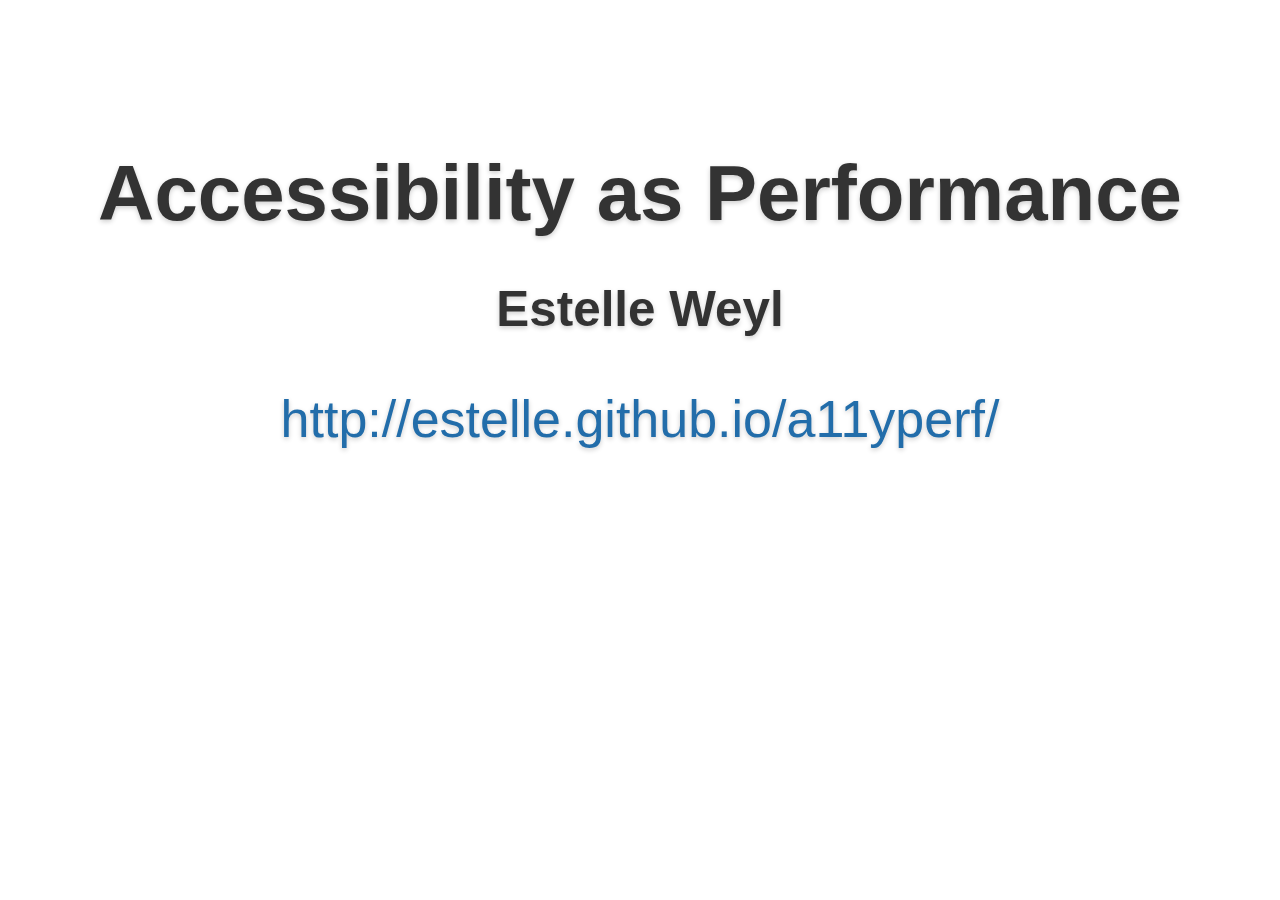
==== commit 2faa38d1: "please work" ====
--- a/index.html
+++ b/index.html
@@ -10,7 +10,7 @@
 -->    
 <link rel="stylesheet"  class="removeForAT" href="css/styles.css">
 <style>
-pre {padding-top: 1.8vh;line-height: 4vh; background-size: 100% 8vh; font-size: 3.5vh; position: relative; top: -10px;}
+pre {padding-top: 1.8vh; position: relative; top: -10px;}
 .tweet .content{
   display: flex;
   align-content: center;
@@ -44,10 +44,10 @@
 
   <div class="slide intro">
     <section class="content">
-    <h1 style="font-size: 3rem; margin-top: 10%;">Inclusive Markup</h1>
+    <h1 style="font-size: 3rem; margin-top: 10%;">Accessibility as Performance</h1>
       <h2>Estelle Weyl</h2>
-      <p><a href="http://estelle.github.io/id24/
-">http://estelle.github.io/id24/
+      <p><a href="http://estelle.github.io/a11yperf/
+">http://estelle.github.io/a11yperf/
 
 </a></p>
 <button id="killCSS" class="skiplink">Enable Screen Reader Access</button>
@@ -75,23 +75,14 @@
 </div>
 
 
-<div class="slide intro">
-<header><h1 aria-label="Using Web Standards for Accessibility and Performance" onmouseover="this.innerHTML
- = 'Accessibility and Performance with Web Standards';"
- onmouseout="this.innerHTML
- = 'Inclusive Markup';"
- >Inclusive Markup.</h1></header>
-
-  <table cellpadding="0" cellspacing="0" align="center">
-  	<tr>
-  	<td style="border-bottom: 5px solid #226daa; width: 25vw; height: 20vh;">Issues</td>
-  	<td style="border-left: 5px solid #226daa;  border-bottom:5px solid #226daa; ">Prescriptions</td>
-  	</tr>
-  	<tr>
-  	<td>Features</td>
-  	<td style="border-left: 5px solid #226daa; width: 25vw; height: 20vh;">Solutions</td>
-  	</tr>
-  </table>
+<div class="slide divider">
+<header><h1>Performance &amp; Accessibility</h1></header>
+<ol>
+  <li>Issues</li>
+  <li>Prescriptions</li>
+  <li>Features</li>
+  <li>Solutions</li>
+</ol>
 
 </div>
 
@@ -245,32 +236,7 @@
 
 
 <!-- table of 2017 - 2010 -->
-<style>
-   .comparisonTable {
-      border-spacing: 0.2em;
-      caption-side: top;
-   }
-   .comparisonTable th {
-    text-align: left;
-    padding-left: 1em;
-   }
-   .comparisonTable td,
-   .comparisonTable thead th:not(:first-of-type) {
-      text-align: right;
-      padding-right: 1em;
-   }
-   .comparisonTable col:first-of-type,
-   .comparisonTable tr:hover {
-      background-color: #ddd; 
-      width: 8em;
-   }
-   .comparisonTable thead,
-   .comparisonTable tfoot {
-      background-color: #ddf; 
-   }
-   .comparisonTable col {}
-   .comparisonTable caption {font-size: large;}
-</style>
+
 <div class="slide">
   <header><h1>Comparison Table</h1></header>
   <section class="content">
@@ -332,12 +298,7 @@
   </section>
 </div>
 
-<!-- you don't need a framework -->
-<div class="slide object">
-  
-  <object data="http://estelle.github.io/jsframeworks/" style="max-height: 90vh; max-width: 90vw; border: 5px solid black; margin: auto;margin: 5vh 5vw;"></object>
-  <a href="http://estelle.github.io/jsframeworks/" class="objectlink">Open talk</a>
-</div>
+
 
 
 
@@ -412,6 +373,10 @@
 </section>
 
 </div>
+
+
+
+
 
 
 <div class="slide">
@@ -663,9 +628,9 @@
 <div class="slide">
 <header><h1>Tips</h1></header>
 <section>
+<p class="temphidden">Use browser defaults as much as possible</p>
+<p class="temphidden">Managing focus is required. Has to be added with JavaScript</p>
 <p class="temphidden">UA Sniffing ≠ AT Sniffing</p>
-<p class="temphidden">Managing focus is required. Has to be added with JavaScript</p>
-<p class="temphidden">Use browser defaults as much as possible</p>
 </section>
 </div>
 
@@ -753,7 +718,12 @@
 <header><h1>Solutions</h1></header>
 </div>
 
-
+<!-- you don't need a framework -->
+<div class="slide object">
+  
+  <object data="http://estelle.github.io/jsframeworks/" style="max-height: 90vh; max-width: 90vw; border: 5px solid black; margin: auto;margin: 5vh 5vw;"></object>
+  <a href="http://estelle.github.io/jsframeworks/" class="objectlink">Open talk</a>
+</div>
 <div class="slide object" style="padding-top: 100px;"> 
 <header><h1>My First Framework</h1></header> 
 <object data="http://estelleweyl.com/portfolio/kodak.html"></object>
@@ -891,6 +861,10 @@
   &lt;/span></b>
 &lt;/li></pre>
 
+</div>
+
+
+<div class="slide"> 
 <p>on data entry...<span style="position: relative; top: -0.5em;display: inline-block; background-color: rgba(0, 0, 255,  0.1);font-size: 1em; width: 5em;"><i style=" background-color: rgba( 255,0,0,  0.1)">123</i>XX<input value="123" style="position: absolute; top: 50%; left: 0; font-size: 1em; background: rgba(0,255,0,0.1); width: 5em;"></span>&nbsp;&nbsp;<span style="position: relative; display: inline-block; background-color: rgba(0, 0, 255,  0.1);font-size: 1em; width: 5em;"><i style=" background-color: rgba( 255,0,0,  0.1); opacity: 0.3">123</i>XX<input value="123" style="position: absolute; top: 0; left: 0; font-size: 1em; background: rgba(0,255,0,0.1); width: 5em;"></span></p>
 
 <pre contenteditable>&lt;li>
@@ -903,8 +877,6 @@
   &lt;/span>
 &lt;/li>
 </pre></div>
-
-
 
 <div class="slide">
 <header><h1>Create the Mask</h1></header>
